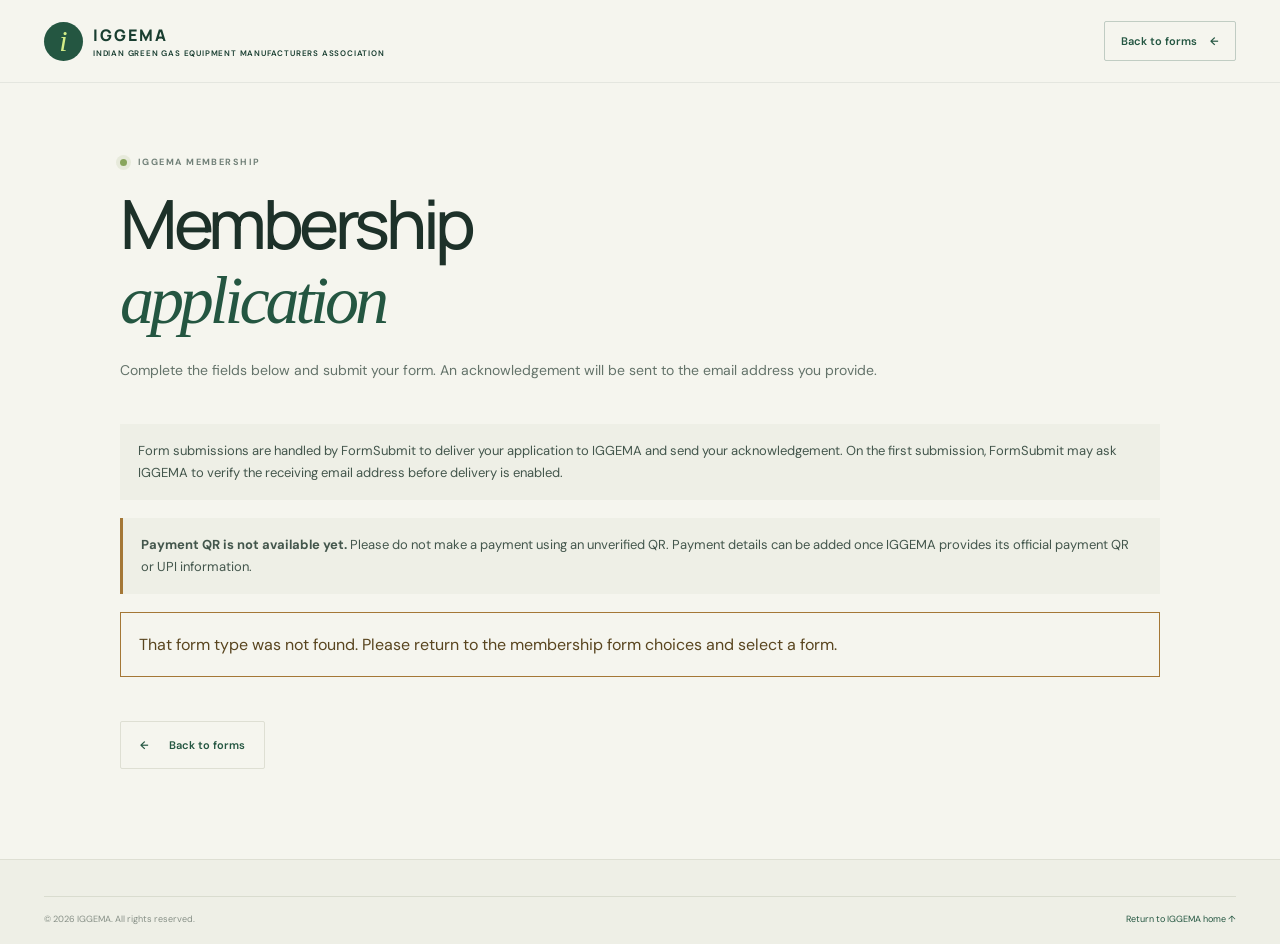
==== membership-application.html @ 38210af2 "first commit" ====
<!DOCTYPE html>
<html lang="en">
<head>
  <meta charset="UTF-8">
  <meta name="viewport" content="width=device-width, initial-scale=1">
  <meta name="theme-color" content="#f5f5ee">
  <meta name="description" content="Complete an IGGEMA membership application or renewal form online.">
  <title>Membership Application — IGGEMA</title>
  <link rel="preconnect" href="https://fonts.googleapis.com">
  <link rel="preconnect" href="https://fonts.gstatic.com" crossorigin>
  <link href="https://fonts.googleapis.com/css2?family=DM+Sans:wght@400;500;600;700&family=Manrope:wght@400;500;600;700;800&display=swap" rel="stylesheet">
  <link rel="stylesheet" href="IGG.css">
  <link rel="stylesheet" href="membership.css">
</head>
<body>
  <a class="skip-link" href="#main-content">Skip to content</a>
  <header class="site-header">
    <nav class="navbar container" aria-label="Main navigation">
      <a class="brand" href="index.html" aria-label="IGGEMA home">
        <span class="brand-mark" aria-hidden="true">i</span>
        <span class="brand-name">IGGEMA<span class="brand-caption">INDIAN GREEN GAS EQUIPMENT MANUFACTURERS ASSOCIATION</span></span>
      </a>
      <a class="nav-cta" href="membership-forms.html">Back to forms <span aria-hidden="true">←</span></a>
    </nav>
  </header>

  <main class="charter container form-picker" id="main-content">
    <header class="charter-header">
      <p class="eyebrow"><span class="eyebrow-dot"></span> IGGEMA MEMBERSHIP</p>
      <h1 id="form-page-title">Membership<br><span>application</span></h1>
      <p class="charter-intro">Complete the fields below and submit your form. An acknowledgement will be sent to the email address you provide.</p>
    </header>

    <p class="form-service-notice">Form submissions are handled by FormSubmit to deliver your application to IGGEMA and send your acknowledgement. On the first submission, FormSubmit may ask IGGEMA to verify the receiving email address before delivery is enabled.</p>
    <p class="payment-unavailable"><strong>Payment QR is not available yet.</strong> Please do not make a payment using an unverified QR. Payment details can be added once IGGEMA provides its official payment QR or UPI information.</p>

    <section class="online-form-panel" id="annual-form" hidden>
      <h2>Annual Membership Application</h2>
      <p class="document-ref">Form No.: IGGEMA/MEM/ANN/2026</p>
      <form action="https://formsubmit.co/ajax/Iggema.org.in@gmail.com" method="POST">
        <input type="hidden" name="_subject" value="IGGEMA Annual Membership Application">
        <input type="hidden" name="_template" value="table">
        <input type="text" name="_honey" class="form-honeypot" tabindex="-1" autocomplete="off">
        <fieldset>
          <legend>Organisation details</legend>
          <div class="form-grid">
            <label>Company / organisation name<input name="Company / Organisation Name" autocomplete="organization" required></label>
            <label>Type of organisation<select name="Type of Organisation" required><option value="">Select type</option><option>Private Limited Company</option><option>Public Limited Company</option><option>LLP / Partnership</option><option>Proprietorship</option><option>Society / Trust / NGO</option><option>Government / PSU</option><option>Startup (DPIIT Recognised)</option><option>Other</option></select></label>
            <label>Year of incorporation<input name="Year of Incorporation" inputmode="numeric"></label>
            <label>CIN / registration number<input name="CIN / Registration No."></label>
            <label>GST number<input name="GST Number"></label>
            <label>PAN number<input name="PAN Number"></label>
          </div>
        </fieldset>
        <fieldset>
          <legend>Primary contact &amp; authorised signatory</legend>
          <div class="form-grid">
            <label>Name of authorised person<input name="Authorised Person" autocomplete="name" required></label>
            <label>Designation / title<input name="Designation"></label>
            <label>Mobile number<input name="Mobile Number" type="tel" autocomplete="tel" required></label>
            <label>Official email address<input name="email" type="email" autocomplete="email" required></label>
            <input type="hidden" name="_autoresponse" value="Thank you for submitting your IGGEMA Annual Membership Application. IGGEMA has received your form for review.">
            <label>LinkedIn profile URL <span>(optional)</span><input name="LinkedIn Profile URL" type="url"></label>
          </div>
        </fieldset>
        <fieldset>
          <legend>Registered address</legend>
          <div class="form-grid">
            <label>Address line 1<input name="Address Line 1" autocomplete="address-line1"></label>
            <label>Address line 2<input name="Address Line 2" autocomplete="address-line2"></label>
            <label>City<input name="City" autocomplete="address-level2"></label>
            <label>State<input name="State" autocomplete="address-level1"></label>
            <label>PIN code<input name="PIN Code" inputmode="numeric" autocomplete="postal-code"></label>
            <label>Country<input name="Country" value="India" autocomplete="country-name"></label>
          </div>
        </fieldset>
        <fieldset>
          <legend>Business domain</legend>
          <div class="form-check-grid">
            <label><input type="checkbox" name="Business Domain" value="Biogas Plant EPC / Construction"> Biogas Plant EPC / Construction</label>
            <label><input type="checkbox" name="Business Domain" value="Biogas Equipment Manufacturing"> Biogas Equipment Manufacturing</label>
            <label><input type="checkbox" name="Business Domain" value="CBG / BioCNG Production"> CBG / BioCNG Production</label>
            <label><input type="checkbox" name="Business Domain" value="Biomass Energy"> Biomass Energy</label>
            <label><input type="checkbox" name="Business Domain" value="Biogas Upgradation (Membrane / PSA)"> Biogas Upgradation (Membrane / PSA)</label>
            <label><input type="checkbox" name="Business Domain" value="Digestate / Biofertiliser"> Digestate / Biofertiliser</label>
            <label><input type="checkbox" name="Business Domain" value="Engineering Consultancy / PMC"> Engineering Consultancy / PMC</label>
            <label><input type="checkbox" name="Business Domain" value="Technology / R&D"> Technology / R&amp;D</label>
            <label><input type="checkbox" name="Business Domain" value="Finance / Investment"> Finance / Investment</label>
            <label><input type="checkbox" name="Business Domain" value="Government / Policy"> Government / Policy</label>
            <label><input type="checkbox" name="Business Domain" value="Other"> Other</label>
          </div>
          <label>Other / specify<input name="Other Business Domain"></label>
        </fieldset>
        <fieldset>
          <legend>Membership tier</legend>
          <label>Selected membership category<select name="Selected Membership Category" required><option value="">Select a tier</option><option>Startup Member — Rs. 5,000 / year</option><option>Associate Member — Rs. 15,000 / year</option><option>Regular Member — Rs. 30,000 / year</option><option>Premium Member — Rs. 75,000 / year</option><option>Platinum Member — Rs. 1,50,000 / year</option><option>Life Member (Corporate) — Rs. 5,00,000 one-time</option></select></label>
        </fieldset>
        <fieldset>
          <legend>Payment details</legend>
          <p class="form-help">Payment QR and account instructions are not available yet. Complete payment details only after receiving verified instructions from IGGEMA.</p>
          <div class="form-grid">
            <label>Transaction reference number<input name="Transaction Reference No."></label>
            <label>Date of payment<input name="Date of Payment" type="date"></label>
            <label>Amount paid (Rs.)<input name="Amount Paid (Rs.)" type="number" min="0" step="0.01"></label>
            <label>Mode of payment<select name="Mode of Payment"><option value="">Select mode</option><option>NEFT</option><option>RTGS</option><option>UPI</option><option>Cheque / DD</option><option>Online Portal</option><option>Other</option></select></label>
            <label>Member's bank name<input name="Member Bank Name"></label>
          </div>
        </fieldset>
        <fieldset>
          <legend>Declaration &amp; signature</legend>
          <p class="form-help">I / We declare that the information provided is true and correct, agree to abide by IGGEMA's Memorandum, Rules and Regulations, and understand that membership is subject to Governing Council approval.</p>
          <div class="form-grid">
            <label>Authorised signatory name<input name="Signatory Name" required></label>
            <label>Designation<input name="Signatory Designation"></label>
            <label>Date<input name="Declaration Date" type="date" required></label>
          </div>
          <label class="declaration-check"><input type="checkbox" name="Declaration Accepted" value="Yes" required> I agree to the declaration above.</label>
        </fieldset>
        <button class="button button-primary" type="submit">Submit application <span aria-hidden="true">↗</span></button>
      </form>
    </section>

    <section class="online-form-panel" id="startup-form" hidden>
      <h2>Startup Membership Application</h2>
      <p class="document-ref">Form No.: IGGEMA/MEM/STR/2026</p>
      <form action="https://formsubmit.co/ajax/Iggema.org.in@gmail.com" method="POST">
        <input type="hidden" name="_subject" value="IGGEMA Startup & Associate Membership Application">
        <input type="hidden" name="_template" value="table">
        <input type="text" name="_honey" class="form-honeypot" tabindex="-1" autocomplete="off">
        <fieldset>
          <legend>Applicant details</legend>
          <div class="form-grid">
            <label>Name of company / entity<input name="Company / Entity" autocomplete="organization" required></label>
            <label>Founded / incorporated year<input name="Founded / Incorporated Year" inputmode="numeric"></label>
            <label>DPIIT startup recognition number <span>(if applicable)</span><input name="DPIIT Startup Recognition No."></label>
            <label>Stage of business<select name="Stage of Business"><option value="">Select stage</option><option>Idea / Pre-Revenue</option><option>Early Revenue (&lt; Rs. 1 Cr turnover)</option><option>Growth Stage (Rs. 1–10 Cr turnover)</option><option>Established (&gt; Rs. 10 Cr turnover)</option></select></label>
          </div>
        </fieldset>
        <fieldset>
          <legend>Contact information</legend>
          <div class="form-grid">
            <label>Founder / director name<input name="Founder / Director Name" autocomplete="name" required></label>
            <label>Mobile<input name="Mobile" type="tel" autocomplete="tel" required></label>
            <label>Email<input name="email" type="email" autocomplete="email" required></label>
            <input type="hidden" name="_autoresponse" value="Thank you for submitting your IGGEMA Startup & Associate Membership Application. IGGEMA has received your form for review.">
            <label>Website / social handle<input name="Website / Social Handle" type="url"></label>
            <label>City &amp; state<input name="City & State" autocomplete="address-level2"></label>
          </div>
        </fieldset>
        <fieldset>
          <legend>Product / service details</legend>
          <div class="form-grid">
            <label>Main product or service<input name="Main Product or Service"></label>
            <label>Technology / innovation focus<textarea name="Technology / Innovation Focus" rows="3"></textarea></label>
            <label>Number of projects / installations<input name="No. of Projects / Installations" type="number" min="0"></label>
          </div>
        </fieldset>
        <fieldset>
          <legend>Membership tier</legend>
          <label>Selected membership category<select name="Selected Membership Category" required><option value="">Select a tier</option><option>Startup Member — Rs. 5,000 / year</option><option>Associate Member — Rs. 15,000 / year</option><option>Regular Member — Rs. 30,000 / year</option></select></label>
        </fieldset>
        <fieldset>
          <legend>Payment details</legend>
          <p class="form-help">Payment QR and account instructions are not available yet. Complete payment details only after receiving verified instructions from IGGEMA.</p>
          <div class="form-grid">
            <label>Transaction / UTR reference number<input name="Transaction / UTR Reference No."></label>
            <label>Date of payment<input name="Date of Payment" type="date"></label>
            <label>Amount paid (Rs.)<input name="Amount Paid (Rs.)" type="number" min="0" step="0.01"></label>
            <label>Mode of payment<select name="Mode of Payment"><option value="">Select mode</option><option>UPI</option><option>NEFT</option><option>RTGS</option><option>Cheque</option><option>Online Portal</option><option>Other</option></select></label>
          </div>
        </fieldset>
        <fieldset>
          <legend>Declaration &amp; signature</legend>
          <p class="form-help">I declare that the information is true and accurate. I agree to comply with IGGEMA's membership rules and contribute to the growth of India's green gas and biomass ecosystem.</p>
          <div class="form-grid">
            <label>Authorised signatory name<input name="Signatory Name" required></label>
            <label>Designation<input name="Signatory Designation"></label>
            <label>Date<input name="Declaration Date" type="date" required></label>
          </div>
          <label class="declaration-check"><input type="checkbox" name="Declaration Accepted" value="Yes" required> I agree to the declaration above.</label>
        </fieldset>
        <button class="button button-primary" type="submit">Submit application <span aria-hidden="true">↗</span></button>
      </form>
    </section>

    <section class="online-form-panel" id="corporate-form" hidden>
      <h2>Corporate / Premium Membership Application</h2>
      <p class="document-ref">Form No.: IGGEMA/MEM/CORP/2026</p>
      <form action="https://formsubmit.co/ajax/Iggema.org.in@gmail.com" method="POST">
        <input type="hidden" name="_subject" value="IGGEMA Corporate / Premium Membership Application">
        <input type="hidden" name="_template" value="table">
        <input type="text" name="_honey" class="form-honeypot" tabindex="-1" autocomplete="off">
        <fieldset>
          <legend>Company profile</legend>
          <div class="form-grid">
            <label>Legal name of company<input name="Legal Name of Company" autocomplete="organization" required></label>
            <label>Trade / brand name<input name="Trade / Brand Name"></label>
            <label>Annual turnover (Rs. Cr)<input name="Annual Turnover (Rs. Cr)" type="number" min="0" step="0.01"></label>
            <label>Number of employees<input name="Number of Employees" type="number" min="0"></label>
            <label>Biogas / biomass plants commissioned<input name="Number of Plants Commissioned" type="number" min="0"></label>
            <label>Total installed capacity (TPD / MW)<input name="Total Installed Capacity"></label>
            <label>CIN / registration number<input name="CIN / Registration No."></label>
            <label>GST number<input name="GST Number"></label>
          </div>
        </fieldset>
        <fieldset>
          <legend>Key executives &amp; contact</legend>
          <div class="form-grid">
            <label>CEO / MD name<input name="CEO / MD Name"></label>
            <label>CEO / MD email<input name="email" type="email" autocomplete="email" required></label>
            <input type="hidden" name="_autoresponse" value="Thank you for submitting your IGGEMA Corporate / Premium Membership Application. IGGEMA has received your form for review.">
            <label>CEO / MD mobile<input name="CEO / MD Mobile" type="tel"></label>
            <label>Technical head name<input name="Technical Head Name"></label>
            <label>Business development contact<input name="Business Dev Contact"></label>
          </div>
        </fieldset>
        <fieldset>
          <legend>Membership tier &amp; benefits requested</legend>
          <div class="form-check-grid">
            <label><input type="checkbox" name="Membership Category" value="Premium Member — Rs. 75,000/year"> Premium Member — Rs. 75,000/year</label>
            <label><input type="checkbox" name="Membership Category" value="Platinum Member — Rs. 1,50,000/year"> Platinum Member — Rs. 1,50,000/year</label>
            <label><input type="checkbox" name="Membership Category" value="Life Corporate Member — Rs. 5,00,000 one-time"> Life Corporate Member — Rs. 5,00,000 one-time</label>
          </div>
          <p class="form-help">Select the membership category requested.</p>
          <div class="form-check-grid">
            <label><input type="checkbox" name="Engagement Requirements" value="Keynote Speaking Slot at Expo"> Keynote speaking slot at Expo</label>
            <label><input type="checkbox" name="Engagement Requirements" value="Panel Participation"> Panel participation</label>
            <label><input type="checkbox" name="Engagement Requirements" value="Exhibition Stall"> Exhibition stall</label>
            <label><input type="checkbox" name="Engagement Requirements" value="Award Category Co-Branding"> Award category co-branding</label>
            <label><input type="checkbox" name="Engagement Requirements" value="Advisory Board Seat"> Advisory board seat</label>
            <label><input type="checkbox" name="Engagement Requirements" value="White Paper / Report Co-authorship"> White paper / report co-authorship</label>
            <label><input type="checkbox" name="Engagement Requirements" value="Other"> Other</label>
          </div>
          <label>Other / specify<input name="Other Engagement Requirements"></label>
        </fieldset>
        <fieldset>
          <legend>Payment &amp; invoice details</legend>
          <p class="form-help">Payment QR and account instructions are not available yet. Complete payment details only after receiving verified instructions from IGGEMA.</p>
          <div class="form-grid">
            <label>Invoicing name<input name="Invoicing Name"></label>
            <label>Billing address<textarea name="Billing Address" rows="3"></textarea></label>
            <label>GST of billing entity<input name="GST of Billing Entity"></label>
            <label>Transaction reference number<input name="Transaction Reference No."></label>
            <label>Date of payment<input name="Date of Payment" type="date"></label>
            <label>Amount paid (INR)<input name="Amount Paid (INR)" type="number" min="0" step="0.01"></label>
          </div>
        </fieldset>
        <fieldset>
          <legend>Declaration &amp; signature</legend>
          <p class="form-help">We confirm that the information provided is accurate, commit to participating in IGGEMA's initiatives, and uphold the values of transparency, sustainability, and industry development.</p>
          <div class="form-grid">
            <label>Authorised signatory name<input name="Signatory Name" required></label>
            <label>Designation<input name="Signatory Designation"></label>
            <label>Date<input name="Declaration Date" type="date" required></label>
          </div>
          <label class="declaration-check"><input type="checkbox" name="Declaration Accepted" value="Yes" required> I agree to the declaration above.</label>
        </fieldset>
        <button class="button button-primary" type="submit">Submit application <span aria-hidden="true">↗</span></button>
      </form>
    </section>

    <section class="online-form-panel" id="renewal-form" hidden>
      <h2> Associate Membership Application</h2>
      <p class="document-ref">Form No.: IGGEMA/MEM/RNW/2026</p>
      <form action="https://formsubmit.co/ajax/Iggema.org.in@gmail.com" method="POST">
        <input type="hidden" name="_subject" value="IGGEMA Annual Membership Renewal">
        <input type="hidden" name="_template" value="table">
        <input type="text" name="_honey" class="form-honeypot" tabindex="-1" autocomplete="off">
        <fieldset>
          <legend>Existing member details</legend>
          <div class="form-grid">
            <label>IGGEMA membership number<input name="IGGEMA Membership No." required></label>
            <label>Company / organisation name<input name="Company / Organisation Name" autocomplete="organization" required></label>
            <label>Current membership category<input name="Current Membership Category"></label>
            <label>Membership valid until<input name="Membership Valid Until" type="date"></label>
            <label>Authorised contact name<input name="Authorised Contact Name" autocomplete="name" required></label>
            <label>Email<input name="email" type="email" autocomplete="email" required></label>
            <input type="hidden" name="_autoresponse" value="Thank you for submitting your IGGEMA Annual Membership Renewal Form. IGGEMA has received your form for review.">
            <label>Mobile<input name="Mobile" type="tel" autocomplete="tel"></label>
          </div>
        </fieldset>
        <fieldset>
          <legend>Renewal details</legend>
          <div class="form-grid">
            <label>Renewal option<select name="Renewal Option" required><option value="">Select option</option><option>Renewing same category</option><option>Upgrading to higher category</option></select></label>
            <label>New category (if upgrading)<input name="New Category"></label>
            <label>Renewal period<select name="Renewal Period"><option value="">Select period</option><option>1 Year</option><option>Lifetime</option></select></label>
          </div>
        </fieldset>
        <fieldset>
          <legend>Updates (if any)</legend>
          <div class="form-grid">
            <label>Updated address<textarea name="Updated Address" rows="3"></textarea></label>
            <label>Updated email<input name="Updated Email" type="email"></label>
            <label>Updated contact number<input name="Updated Contact No." type="tel"></label>
            <label>Change in company name / status<textarea name="Change in Company Name / Status" rows="3"></textarea></label>
          </div>
        </fieldset>
        <fieldset>
          <legend>Payment details</legend>
          <p class="form-help">Payment QR and account instructions are not available yet. Complete payment details only after receiving verified instructions from IGGEMA.</p>
          <div class="form-grid">
            <label>Transaction / UTR reference number<input name="Transaction / UTR Reference No."></label>
            <label>Date of payment<input name="Date of Payment" type="date"></label>
            <label>Amount paid (Rs.)<input name="Amount Paid (Rs.)" type="number" min="0" step="0.01"></label>
            <label>Mode of payment<input name="Mode of Payment"></label>
          </div>
        </fieldset>
        <fieldset>
          <legend>Declaration &amp; signature</legend>
          <p class="form-help">I confirm that the above information is accurate and wish to renew my organisation's membership with IGGEMA for the upcoming term.</p>
          <div class="form-grid">
            <label>Authorised signatory name<input name="Signatory Name" required></label>
            <label>Designation<input name="Signatory Designation"></label>
            <label>Date<input name="Declaration Date" type="date" required></label>
          </div>
          <label class="declaration-check"><input type="checkbox" name="Declaration Accepted" value="Yes" required> I agree to the declaration above.</label>
        </fieldset>
        <button class="button button-primary" type="submit">Submit renewal <span aria-hidden="true">↗</span></button>
      </form>
    </section>

    <p class="form-picker-error" id="form-picker-error" hidden>That form type was not found. Please return to the membership form choices and select a form.</p>
    <a class="button form-back-button" href="membership-forms.html"><span aria-hidden="true">←</span> Back to forms</a>
  </main>

  <footer class="footer">
    <div class="container footer-bottom">
      <span>© 2026 IGGEMA. All rights reserved.</span>
      <a href="index.html">Return to IGGEMA home ↑</a>
    </div>
  </footer>

  <script>
    const formType = new URLSearchParams(window.location.search).get("form");
    const formPanel = document.getElementById(`${formType}-form`);
    const formNames = {
      annual: "Annual Membership Application",
      startup: "Startup & Associate Membership",
      corporate: "Corporate / Premium Membership",
      renewal: "Annual Membership Renewal"
    };

    if (formPanel && formNames[formType]) {
      formPanel.hidden = false;
      document.getElementById("form-page-title").textContent = formNames[formType];
      document.title = `${formNames[formType]} — IGGEMA`;
    } else {
      document.getElementById("form-picker-error").hidden = false;
    }

    const corporateCategories = document.querySelectorAll('#corporate-form input[name="Membership Category"]');
    const validateCorporateCategory = () => {
      const missingCategory = !Array.from(corporateCategories).some((checkbox) => checkbox.checked);
      corporateCategories[0].setCustomValidity(missingCategory ? "Select a membership category." : "");
    };

    corporateCategories.forEach((checkbox) => {
      checkbox.addEventListener("change", validateCorporateCategory);
    });

    document.querySelector("#corporate-form form").addEventListener("submit", (event) => {
      validateCorporateCategory();
      if (!event.currentTarget.checkValidity()) {
        event.preventDefault();
        event.currentTarget.reportValidity();
      }
    });

    document.querySelectorAll(".online-form-panel form").forEach((form) => {
      form.addEventListener("submit", async (event) => {
        event.preventDefault();
        if (!form.reportValidity()) return;

        const submitButton = form.querySelector('button[type="submit"]');
        submitButton.disabled = true;

        try {
          const response = await fetch(form.action, {
            method: "POST",
            body: new FormData(form),
            headers: { Accept: "application/json" }
          });
          const result = await response.json();

          if (!response.ok || (result.success !== true && result.success !== "true")) {
            throw new Error(result.message || "The form service could not accept your submission.");
          }

          window.alert("Successfully submitted! Thank you. Your application has been sent to IGGEMA.");
          form.reset();
        } catch (error) {
          console.error("Membership form submission failed:", error);
          window.alert("We could not confirm your submission. Please try again later. If this problem continues, contact Iggema.org.in@gmail.com before submitting again.");
        } finally {
          submitButton.disabled = false;
        }
      });
    });
  </script>
</body>
</html>
---- IGG.css ----
:root {
  color-scheme: light;
  --paper: #f5f5ee;
  --white: #fffefa;
  --ink: #1d3129;
  --muted: #64736a;
  --green: #245641;
  --green-dark: #193e30;
  --lime: #d3ed88;
  --line: #dedfd3;
  --serif: Georgia, "Times New Roman", serif;
  --sans: "DM Sans", "Segoe UI", sans-serif;
  --display: "Manrope", "DM Sans", sans-serif;
}

* { box-sizing: border-box; }

.skip-link {
  position: absolute;
  z-index: 20;
  top: 8px;
  left: 8px;
  padding: 10px 14px;
  transform: translateY(-150%);
  background: var(--green-dark);
  color: white;
  font-size: 12px;
}

.skip-link:focus { transform: translateY(0); }

html {
  scroll-behavior: smooth;
  scroll-padding-top: 6rem;
}

body {
  margin: 0;
  background: var(--paper);
  color: var(--ink);
  font-family: var(--sans);
  -webkit-font-smoothing: antialiased;
}

a { color: inherit; }

.container {
  width: min(1192px, calc(100% - 64px));
  margin-inline: auto;
}

.site-header {
  position: sticky;
  z-index: 10;
  top: 0;
  background: rgba(245, 245, 238, .94);
  backdrop-filter: blur(14px);
  border-bottom: 1px solid rgba(29, 49, 41, .08);
}

.navbar {
  min-height: 82px;
  display: flex;
  align-items: center;
  justify-content: space-between;
  gap: 24px;
}

.brand {
  display: inline-flex;
  align-items: center;
  gap: 10px;
  flex: 0 0 auto;
  color: var(--green-dark);
  text-decoration: none;
}

.brand-mark {
  display: grid;
  width: 39px;
  height: 39px;
  place-items: center;
  border-radius: 50%;
  background: var(--green);
  color: var(--lime);
  font-family: var(--serif);
  font-size: 30px;
  font-style: italic;
  line-height: 1;
}

.brand-name {
  display: grid;
  gap: 2px;
  font-family: var(--display);
  font-size: 16px;
  font-weight: 800;
  letter-spacing: .13em;
}

.brand-caption {
  font-family: var(--sans);
  font-size: 8px;
  font-weight: 600;
  letter-spacing: .1em;
}

.nav-links {
  display: flex;
  align-items: center;
  justify-content: center;
  gap: clamp(14px, 2.2vw, 29px);
  margin: 0;
  padding: 0;
  list-style: none;
}

.nav-links a,
.region-dropdown summary {
  color: #43564c;
  font-size: 12px;
  font-weight: 500;
  text-decoration: none;
  transition: color .2s ease;
}

.nav-links a:hover,
.nav-links a[aria-current="page"],
.region-dropdown summary:hover,
.region-dropdown summary:focus-visible { color: var(--green); }

.region-dropdown { position: relative; }

.region-dropdown summary {
  display: flex;
  align-items: center;
  gap: 5px;
  cursor: pointer;
  list-style: none;
  white-space: nowrap;
}

.region-dropdown summary::-webkit-details-marker { display: none; }
.region-dropdown summary::after { content: "⌄"; font-size: 11px; }

.regions-menu {
  position: absolute;
  z-index: 12;
  top: 100%;
  left: -16px;
  display: none;
  width: 145px;
  margin: 0;
  padding: 10px 7px 7px;
  border: 1px solid var(--line);
  background: var(--white);
  box-shadow: 0 12px 28px rgba(29, 49, 41, .12);
  list-style: none;
}

.region-dropdown:hover .regions-menu,
.region-dropdown:focus-within .regions-menu,
.region-dropdown details[open] .regions-menu { display: grid; }

.regions-menu li {
  padding: 9px 10px;
  color: #43564c;
  font-size: 11px;
  text-transform: capitalize;
}

.regions-menu li + li { border-top: 1px solid #eeefe6; }
.regions-menu li:hover { background: #f0f2e9; color: var(--green); }

.nav-cta {
  display: inline-flex;
  align-items: center;
  gap: 13px;
  padding: 12px 16px;
  border: 1px solid rgba(36, 86, 65, .25);
  border-radius: 2px;
  color: var(--green);
  font-size: 11px;
  font-weight: 600;
  text-decoration: none;
  white-space: nowrap;
  transition: background .2s, color .2s;
}

.nav-cta:hover { background: var(--green); color: white; }

.hero {
  position: relative;
  min-height: 610px;
  display: grid;
  grid-template-columns: .94fr 1.06fr;
  align-items: center;
  gap: 5.5%;
  padding-top: 66px;
  padding-bottom: 95px;
}

.hero-copy { position: relative; z-index: 1; padding-bottom: 12px; }

.eyebrow {
  display: flex;
  align-items: center;
  gap: 11px;
  margin: 0 0 22px;
  color: #718078;
  font-size: 9px;
  font-weight: 700;
  letter-spacing: .16em;
  line-height: 1.6;
}

.eyebrow-dot {
  width: 7px;
  height: 7px;
  border-radius: 50%;
  background: #88a55c;
  box-shadow: 0 0 0 4px rgba(136, 165, 92, .13);
}

h1, h2, h3, p { margin-top: 0; }

h1, h2 {
  color: var(--ink);
  font-family: var(--display);
  font-weight: 500;
  letter-spacing: -.065em;
}

h1 {
  margin-bottom: 20px;
  font-size: clamp(49px, 6.05vw, 78px);
  line-height: 1.04;
}

h1 > span, h2 > span {
  color: var(--green);
  font-family: var(--serif);
  font-weight: 400;
  font-style: italic;
  letter-spacing: -.06em;
}

.hero-description {
  max-width: 425px;
  margin-bottom: 29px;
  color: #65756a;
  font-size: 14px;
  line-height: 1.9;
}

.hero-actions {
  display: flex;
  align-items: center;
  flex-wrap: wrap;
  gap: 23px;
}

.button {
  display: inline-flex;
  min-height: 48px;
  align-items: center;
  justify-content: center;
  gap: 20px;
  padding: 0 19px;
  border: 1px solid transparent;
  border-radius: 2px;
  font-size: 11px;
  font-weight: 600;
  text-decoration: none;
  transition: transform .2s, background .2s, border-color .2s;
}

.button:hover { transform: translateY(-2px); }
.button-primary { background: var(--green); color: white; }
.button-primary:hover { background: var(--green-dark); }
.button-light { border-color: rgba(255,255,255,.46); color: white; }
.button-light:hover { background: rgba(255,255,255,.1); }

.text-link {
  display: inline-flex;
  align-items: center;
  gap: 10px;
  color: var(--green-dark);
  font-size: 11px;
  font-weight: 600;
  text-decoration: none;
}

.text-link span, .service-card a span { transition: transform .2s; }
.text-link:hover span, .service-card a:hover span { transform: translateX(4px); }

.hero-note {
  display: flex;
  align-items: center;
  gap: 9px;
  margin-top: 54px;
  color: #758178;
  font-size: 10px;
}

.note-icon { color: #809d55; font-size: 16px; }

.hero-visual {
  position: relative;
  min-width: 0;
  height: 440px;
  background: #71816a;
}

.hero-visual > img {
  width: 100%;
  height: 100%;
  display: block;
  object-fit: cover;
  object-position: 52% center;
}

.image-wash {
  position: absolute;
  inset: 0;
  background: linear-gradient(180deg, transparent 40%, rgba(12, 31, 23, .3));
}

.visual-card {
  position: absolute;
  right: -25px;
  bottom: 36px;
  display: grid;
  grid-template-columns: 31px 1fr;
  align-items: center;
  width: 221px;
  padding: 17px;
  background: var(--white);
  box-shadow: 0 15px 40px rgba(17, 34, 24, .12);
}

.visual-card-icon {
  grid-row: span 2;
  align-self: start;
  color: #7d9857;
  font-size: 21px;
}

.visual-card > span:nth-child(2) { color: var(--muted); font-size: 9px; }
.visual-card strong { margin-top: 4px; font-size: 11px; font-weight: 600; }

.visual-caption {
  position: absolute;
  bottom: 17px;
  left: 19px;
  color: white;
  font-size: 8px;
  letter-spacing: .15em;
}

.scroll-cue {
  position: absolute;
  bottom: 31px;
  left: 0;
  display: flex;
  align-items: center;
  gap: 11px;
  color: #728078;
  font-size: 8px;
  font-weight: 600;
  letter-spacing: .16em;
  text-decoration: none;
}

.scroll-cue span { color: var(--green); font-size: 16px; }

.section-pad { padding: 105px 0; }

.intro {
  background: #eeefe6;
  border-top: 1px solid #e8e9df;
  border-bottom: 1px solid #e8e9df;
}

.intro-grid, .contact-grid {
  display: grid;
  grid-template-columns: .95fr 1.05fr;
  gap: 9%;
}

.intro .eyebrow, .contact .eyebrow, .services .eyebrow { margin-bottom: 21px; }
.eyebrow-line { display: inline-block; width: 34px; height: 1px; background: #aab4a5; }

.about-image {
  display: block;
  width: 100%;
  height: 205px;
  margin-top: 25px;
  object-fit: cover;
  object-position: center 45%;
}

h2 {
  margin-bottom: 0;
  font-size: clamp(38px, 4.5vw, 54px);
  line-height: 1.12;
}

.intro-copy { padding-top: 19px; }
.intro-copy p, .contact-copy > p:not(.lead) {
  color: #6a776e;
  font-size: 12px;
  line-height: 1.95;
}

.intro-copy .lead, .contact-copy .lead {
  margin-bottom: 14px;
  color: var(--ink);
  font-family: var(--display);
  font-size: 17px;
  font-weight: 600;
  letter-spacing: -.025em;
  line-height: 1.5;
}

.dark-link { margin-top: 6px; }

.values-strip {
  display: grid;
  grid-template-columns: repeat(3, 1fr);
  margin-top: 73px;
  border-top: 1px solid #d9dccf;
}

.value-item {
  display: grid;
  grid-template-columns: 37px 1fr;
  padding: 22px 18px 0 0;
}

.value-item + .value-item { padding-left: 25px; border-left: 1px solid #d9dccf; }
.value-item > span { grid-row: span 2; color: #85917f; font-size: 9px; }
.value-item strong { font-family: var(--display); font-size: 12px; font-weight: 600; }
.value-item small { margin-top: 6px; color: #788279; font-size: 10px; }

.section-heading {
  display: flex;
  align-items: end;
  justify-content: space-between;
  gap: 40px;
  margin-bottom: 42px;
}

.section-aside {
  max-width: 320px;
  margin-bottom: 4px;
  color: #6a776e;
  font-size: 12px;
  line-height: 1.9;
}

.focus {
  background: #eeefe6;
  border-top: 1px solid #e8e9df;
  border-bottom: 1px solid #e8e9df;
}

.focus-grid {
  display: grid;
  grid-template-columns: repeat(4, 1fr);
  border-top: 1px solid #d9dccf;
  border-bottom: 1px solid #d9dccf;
}

.focus-card {
  min-height: 190px;
  padding: 20px 20px 22px;
}

.focus-image {
  display: block;
  width: 100%;
  height: 118px;
  margin: 14px 0 12px;
  object-fit: cover;
}

.focus-card + .focus-card { border-left: 1px solid #d9dccf; }
.focus-index { color: #85917f; font-size: 9px; }
.focus-card h3 { margin: 0 0 9px; font-family: var(--display); font-size: 15px; font-weight: 600; letter-spacing: -.035em; }
.focus-card p { margin: 0; color: #6a776e; font-size: 11px; line-height: 1.8; }

.services-grid { display: grid; grid-template-columns: repeat(3, 1fr); gap: 15px; }

.service-card {
  min-height: 260px;
  padding: 24px 23px;
  border: 1px solid var(--line);
  background: rgba(255, 254, 250, .55);
  transition: transform .22s, box-shadow .22s, background .22s;
}

.service-card:hover {
  transform: translateY(-4px);
  background: var(--white);
  box-shadow: 0 14px 30px rgba(29, 49, 41, .06);
}

.service-card-featured { background: #eeefe6; }
.card-number { color: #7c897f; font-size: 8px; font-weight: 600; letter-spacing: .13em; }

.service-image {
  display: block;
  width: 100%;
  height: 112px;
  margin-top: 16px;
  object-fit: cover;
}

.service-icon {
  display: grid;
  width: 39px;
  height: 39px;
  place-items: center;
  margin-top: 24px;
  border: 1px solid #d5dacd;
  border-radius: 50%;
  color: var(--green);
  font-size: 16px;
}

.service-card h3 {
  margin: 16px 0 9px;
  font-family: var(--display);
  font-size: 16px;
  font-weight: 600;
  letter-spacing: -.035em;
}

.service-card p {
  min-height: 57px;
  margin-bottom: 17px;
  color: #727d73;
  font-size: 11px;
  line-height: 1.75;
}

.service-card > a {
  display: inline-flex;
  align-items: center;
  gap: 8px;
  color: var(--green);
  font-size: 10px;
  font-weight: 600;
  text-decoration: none;
}

.membership { padding-top: 90px; padding-bottom: 90px; }

.membership-panel {
  position: relative;
  min-height: 330px;
  overflow: hidden;
  display: flex;
  align-items: center;
  padding: 56px 8%;
  background: #78906a;
  color: white;
}

.membership-content { position: relative; z-index: 1; max-width: 470px; }
.membership .eyebrow { color: #e2e8d7; }
.membership h2 { color: white; font-size: clamp(39px, 4.6vw, 55px); }
.membership h2 > span { color: #e2edbd; }
.membership-content > p:not(.eyebrow) { max-width: 410px; margin: 17px 0 22px; color: #f1f3eb; font-size: 12px; line-height: 1.85; }

.membership-decoration {
  position: absolute;
  top: -105px;
  right: 19%;
  display: flex;
  gap: 20px;
  color: rgba(234, 241, 220, .16);
  font-family: var(--serif);
  font-size: 360px;
  font-style: italic;
  line-height: 1;
  transform: rotate(12deg);
}

.membership-decoration span:nth-child(2) { margin-top: 100px; color: rgba(234, 241, 220, .1); }
.membership-decoration span:nth-child(3) { margin-top: -50px; color: rgba(234, 241, 220, .08); }

.membership-stamp {
  position: absolute;
  right: 9%;
  display: grid;
  width: 122px;
  height: 122px;
  place-content: center;
  justify-items: center;
  border: 1px solid rgba(255,255,255,.65);
  border-radius: 50%;
  color: white;
  font-size: 8px;
  font-weight: 600;
  letter-spacing: .13em;
  line-height: 1.5;
  text-align: center;
  transform: rotate(9deg);
}

.stamp-star { margin: 3px 0; color: var(--lime); font-size: 17px; }

.contact { padding-top: 5px; padding-bottom: 100px; }
.contact-copy { padding-top: 20px; }
.contact-copy > p:not(.lead) { max-width: 410px; margin-bottom: 23px; }
.contact-details { display: grid; gap: 8px; margin: 0 0 23px; }
.contact-details p { display: grid; grid-template-columns: 76px 1fr; gap: 12px; margin: 0; color: #6a776e; font-size: 12px; line-height: 1.7; }
.contact-details strong { color: var(--ink); font-weight: 600; }
.contact-details a { color: var(--green); text-decoration-thickness: 1px; text-underline-offset: 3px; }
.contact-note { margin: 12px 0 0 !important; color: #8a948b !important; font-size: 9px !important; }

.footer {
  padding: 36px 0 19px;
  border-top: 1px solid var(--line);
  background: #eeefe6;
}

.footer-main {
  display: grid;
  grid-template-columns: 1fr 1fr 1fr;
  align-items: center;
  padding-bottom: 28px;
}

.footer-main > p { margin: 0; color: #69766c; font-size: 10px; line-height: 1.8; }
.back-top { justify-self: end; color: var(--green); font-size: 8px; font-weight: 600; letter-spacing: .13em; text-decoration: none; }
.back-top span { margin-left: 8px; font-size: 13px; }

.footer-bottom {
  display: flex;
  justify-content: space-between;
  padding-top: 16px;
  border-top: 1px solid #d9dccf;
  color: #879087;
  font-size: 9px;
}

.footer-leaf { color: #738a54; }

:focus-visible { outline: 3px solid #819e5c; outline-offset: 4px; }

@media (min-width: 1440px) {
  .hero { min-height: 660px; }
  .hero-visual { height: 490px; }
}

@media (max-width: 980px) {
  .container { width: min(100% - 48px, 760px); }
  .navbar { min-height: 74px; gap: 14px; }
  .brand { gap: 7px; }
  .brand-mark { width: 34px; height: 34px; font-size: 26px; }
  .brand-name { font-size: 14px; }
  .brand-caption { font-size: 7px; }
  .nav-links { gap: 13px; }
  .nav-links a { font-size: 11px; }
  .nav-cta { padding: 10px 11px; gap: 8px; font-size: 10px; }
  .hero { min-height: 535px; gap: 4%; }
  .hero-visual { height: 380px; }
  .hero-note { margin-top: 37px; }
  .section-pad { padding: 84px 0; }
  .membership-stamp { right: 6%; width: 103px; height: 103px; }
}

@media (max-width: 720px) {
  html { scroll-padding-top: 9rem; }
  .container { width: calc(100% - 40px); }
  .navbar { min-height: auto; flex-wrap: wrap; padding-top: 13px; padding-bottom: 12px; row-gap: 9px; }
  .brand { margin-right: auto; }
  .nav-cta { padding: 9px 10px; }
  .nav-links {
    order: 3;
    width: 100%;
    justify-content: space-between;
    gap: 6px;
    overflow-x: auto;
    scrollbar-width: none;
  }
  .nav-links::-webkit-scrollbar { display: none; }
  .nav-links a,
  .region-dropdown summary { display: block; padding: 5px 0; font-size: 10px; white-space: nowrap; }
  .region-dropdown summary::after { margin-left: 2px; }
  .regions-menu { top: 100%; left: -8px; }
  .hero { grid-template-columns: 1fr; gap: 28px; min-height: 0; padding-top: 68px; padding-bottom: 83px; }
  .hero-copy { padding-bottom: 0; }
  h1 { font-size: clamp(49px, 11vw, 72px); }
  .hero-description { max-width: 500px; }
  .hero-note { margin-top: 28px; }
  .hero-visual { height: min(58vw, 390px); min-height: 260px; margin-right: 14px; }
  .visual-card { right: -14px; bottom: 26px; }
  .scroll-cue { bottom: 25px; }
  .section-pad { padding: 73px 0; }
  .intro-grid, .contact-grid { grid-template-columns: 1fr; gap: 25px; }
  .intro-copy, .contact-copy { padding-top: 0; }
  .about-image { height: min(52vw, 260px); }
  .values-strip { margin-top: 46px; }
  .value-item { grid-template-columns: 27px 1fr; padding-right: 9px; }
  .value-item + .value-item { padding-left: 12px; }
  .value-item strong { font-size: 10px; }
  .value-item small { font-size: 9px; line-height: 1.5; }
  .section-heading { align-items: start; flex-direction: column; gap: 17px; margin-bottom: 29px; }
  .section-aside { max-width: 460px; margin: 0; }
  .focus-grid { grid-template-columns: repeat(2, 1fr); }
  .focus-card { min-height: 170px; padding: 18px 14px; }
  .focus-card:nth-child(3) { border-left: 0; border-top: 1px solid #d9dccf; }
  .focus-card:nth-child(4) { border-top: 1px solid #d9dccf; }
  .focus-image { height: 130px; }
  .services-grid { grid-template-columns: 1fr; gap: 11px; }
  .service-card { min-height: auto; padding: 22px; }
  .service-image { height: 180px; }
  .service-icon { margin-top: 17px; }
  .service-card p { min-height: 0; }
  .membership { padding: 65px 0; }
  .membership-panel { min-height: 360px; padding: 43px 30px; }
  .membership-stamp { right: 6%; bottom: 22px; width: 78px; height: 78px; font-size: 6px; }
  .membership-decoration { top: 45px; right: -5%; font-size: 200px; }
  .contact { padding-top: 5px; padding-bottom: 73px; }
}

@media (max-width: 430px) {
  .container { width: calc(100% - 32px); }
  .brand-caption { letter-spacing: .07em; }
  .nav-cta { font-size: 9px; }
  .hero { padding-top: 53px; }
  .eyebrow { font-size: 8px; letter-spacing: .12em; }
  h1 { font-size: 48px; }
  h2 { font-size: 40px; }
  .about-image { height: 190px; }
  .service-image { height: 150px; }
  .hero-actions { align-items: flex-start; flex-direction: column; gap: 17px; }
  .hero-visual { min-height: 240px; }
  .visual-card { width: 190px; padding: 13px; }
  .values-strip { grid-template-columns: 1fr; gap: 0; }
  .focus-grid { grid-template-columns: 1fr; }
  .focus-card, .focus-card + .focus-card,
  .focus-card:nth-child(3), .focus-card:nth-child(4) {
    min-height: 0;
    padding: 17px 0;
    border-left: 0;
    border-top: 1px solid #d9dccf;
  }
  .focus-card:first-child { border-top: 0; }
  .focus-card h3 { margin: 12px 0 6px; }
  .value-item, .value-item + .value-item { min-height: 67px; padding: 15px 0 0; border-left: 0; border-top: 1px solid #d9dccf; }
  .value-item > span { grid-row: span 2; }
  .membership-panel { min-height: 390px; padding: 34px 22px; }
  .membership-stamp { right: 6%; bottom: 15px; }
  .footer-main { grid-template-columns: 1fr auto; row-gap: 16px; }
  .footer-main > p { grid-column: 1; grid-row: 2; }
  .back-top { grid-column: 2; grid-row: 1 / span 2; }
  .footer-bottom { gap: 12px; font-size: 8px; }
}

@media (prefers-reduced-motion: reduce) {
  *, *::before, *::after { scroll-behavior: auto !important; transition-duration: .01ms !important; }
}
---- membership.css ----
.charter {
  max-width: 1040px;
  padding-top: 72px;
  padding-bottom: 90px;
}

.charter-header {
  max-width: 790px;
  margin-bottom: 60px;
}

.charter-header .eyebrow { margin-bottom: 18px; }
.charter-header h1 { margin-bottom: 20px; font-size: clamp(42px, 6vw, 68px); line-height: 1.08; }
.charter-header h1 span { color: var(--green); font-family: var(--serif); font-style: italic; font-weight: 400; }
.document-ref { margin-bottom: 18px; color: var(--green); font-size: 13px; }
.charter-intro, .charter-section > p:not(.eyebrow) { color: #64736a; font-size: 14px; line-height: 1.9; }

.charter-section {
  margin-top: 44px;
  padding: 32px;
  border: 1px solid var(--line);
  background: rgba(255, 254, 250, .68);
}

.charter-section > .eyebrow { margin-bottom: 10px; color: #718078; }
.charter-section h2 { margin: 0 0 22px; font-size: clamp(25px, 3.2vw, 34px); letter-spacing: -.045em; }
.table-scroll { overflow-x: auto; overscroll-behavior-inline: contain; }
.table-scroll:focus-visible { outline: 3px solid #819e5c; outline-offset: 3px; }

.benefits-table, .fees-table {
  width: 100%;
  border-collapse: collapse;
  color: #43564c;
  font-size: 12px;
  text-align: left;
}

.benefits-table { min-width: 850px; }
.fees-table { min-width: 560px; }
.benefits-table th, .benefits-table td, .fees-table th, .fees-table td { padding: 12px 13px; border-bottom: 1px solid #e5e6dd; }
.benefits-table thead, .fees-table thead { background: #eeefe6; color: var(--ink); }
.benefits-table thead th, .fees-table thead th { font-weight: 700; }
.benefits-table tbody th, .fees-table tbody th { color: var(--ink); font-weight: 600; }
.benefits-table tbody td { color: var(--green); text-align: center; }
.benefits-table tbody tr:last-child th, .benefits-table tbody tr:last-child td,
.fees-table tbody tr:last-child th, .fees-table tbody tr:last-child td { border-bottom: 0; }

.fee-notes { display: grid; grid-template-columns: repeat(3, 1fr); gap: 14px; margin: 20px 0 0; }
.fee-notes > div { padding: 16px; background: #eeefe6; }
.fee-notes dt { margin-bottom: 7px; color: var(--ink); font-size: 12px; font-weight: 700; }
.fee-notes dd { margin: 0; color: #64736a; font-size: 11px; line-height: 1.7; }

.obligations-list { display: grid; gap: 16px; margin: 0; padding-left: 22px; color: #64736a; font-size: 13px; line-height: 1.85; }
.obligations-list li { padding-left: 5px; }
.obligations-list strong { color: var(--ink); }
.charter-section > p a { color: var(--green); text-underline-offset: 3px; }
.footer-bottom a { color: var(--green); text-decoration: none; }

.join-membership {
  display: flex;
  align-items: center;
  justify-content: space-between;
  gap: 24px;
  margin-top: 44px;
  padding: 32px;
  background: #eeefe6;
}

.join-membership .eyebrow { margin-bottom: 10px; }
.join-membership h2 { margin: 0 0 8px; font-size: clamp(25px, 3.2vw, 34px); letter-spacing: -.045em; }
.join-membership p:last-child { margin: 0; color: #64736a; font-size: 14px; }

.form-picker .charter-header { margin-bottom: 40px; }
.form-options { display: grid; grid-template-columns: repeat(2, minmax(0, 1fr)); gap: 18px; }
.form-option { display: flex; flex-direction: column; align-items: flex-start; padding: 26px; border: 1px solid var(--line); background: rgba(255, 254, 250, .68); }
.form-option .eyebrow { margin-bottom: 12px; color: #718078; }
.form-option h2 { margin: 0 0 12px; font-size: 22px; letter-spacing: -.035em; }
.form-option p:not(.eyebrow) { margin: 0 0 18px; color: #64736a; font-size: 13px; line-height: 1.7; }
.form-option .button { margin-top: auto; }
.form-back-button { margin-top: 28px; border-color: var(--line); color: var(--green); }

.form-service-notice, .payment-unavailable {
  margin: 0 0 18px;
  padding: 16px 18px;
  background: #eeefe6;
  color: #43564c;
  font-size: 13px;
  line-height: 1.7;
}

.payment-unavailable { border-left: 3px solid #a47736; }
.online-form-panel { padding: 32px; border: 1px solid var(--line); background: rgba(255, 254, 250, .68); }
.online-form-panel h2 { margin: 0 0 8px; font-size: clamp(25px, 3.2vw, 34px); letter-spacing: -.045em; }
.online-form-panel form { display: grid; gap: 24px; }
.online-form-panel fieldset { min-width: 0; margin: 0; padding: 22px; border: 1px solid var(--line); }
.online-form-panel legend { padding: 0 8px; color: var(--ink); font-size: 16px; font-weight: 700; }
.form-grid { display: grid; grid-template-columns: repeat(2, minmax(0, 1fr)); gap: 16px; }
.form-grid label, .online-form-panel fieldset > label:not(.declaration-check) { display: grid; gap: 7px; color: #43564c; font-size: 12px; font-weight: 600; }
.form-grid label span { color: #718078; font-weight: 400; }
.online-form-panel input:not([type="checkbox"]), .online-form-panel select, .online-form-panel textarea {
  width: 100%;
  min-height: 44px;
  padding: 10px 12px;
  border: 1px solid #d9ddd3;
  border-radius: 2px;
  background: #fffefa;
  color: var(--ink);
  font: inherit;
}

.online-form-panel textarea { min-height: 90px; resize: vertical; }
.online-form-panel input:focus-visible, .online-form-panel select:focus-visible, .online-form-panel textarea:focus-visible {
  outline: 3px solid #819e5c;
  outline-offset: 2px;
}

.form-check-grid { display: grid; grid-template-columns: repeat(2, minmax(0, 1fr)); gap: 12px; margin-bottom: 16px; }
.form-check-grid label, .declaration-check { display: flex; align-items: flex-start; gap: 9px; color: #43564c; font-size: 12px; line-height: 1.6; }
.form-check-grid input, .declaration-check input { flex: 0 0 auto; margin-top: 3px; accent-color: var(--green); }
.form-help { margin: 0 0 16px; color: #64736a; font-size: 12px; line-height: 1.7; }
.online-form-panel .button { justify-self: start; cursor: pointer; font-family: inherit; }
.form-honeypot { position: absolute; left: -10000px; }
.form-picker-error { padding: 18px; border: 1px solid #a47736; color: #59451f; line-height: 1.7; }

@media (max-width: 720px) {
  .charter { width: calc(100% - 40px); padding-top: 48px; padding-bottom: 64px; }
  .charter-header { margin-bottom: 40px; }
  .charter-section { margin-top: 24px; padding: 22px 16px; }
  .fee-notes { grid-template-columns: 1fr; }
  .join-membership { align-items: flex-start; flex-direction: column; margin-top: 24px; padding: 22px 16px; }
  .form-options { grid-template-columns: 1fr; }
  .online-form-panel { padding: 22px 16px; }
  .online-form-panel fieldset { padding: 18px 14px; }
}

@media (max-width: 430px) {
  .charter { width: calc(100% - 32px); }
  .charter-header h1 { font-size: 42px; }
  .form-grid, .form-check-grid { grid-template-columns: 1fr; }
}
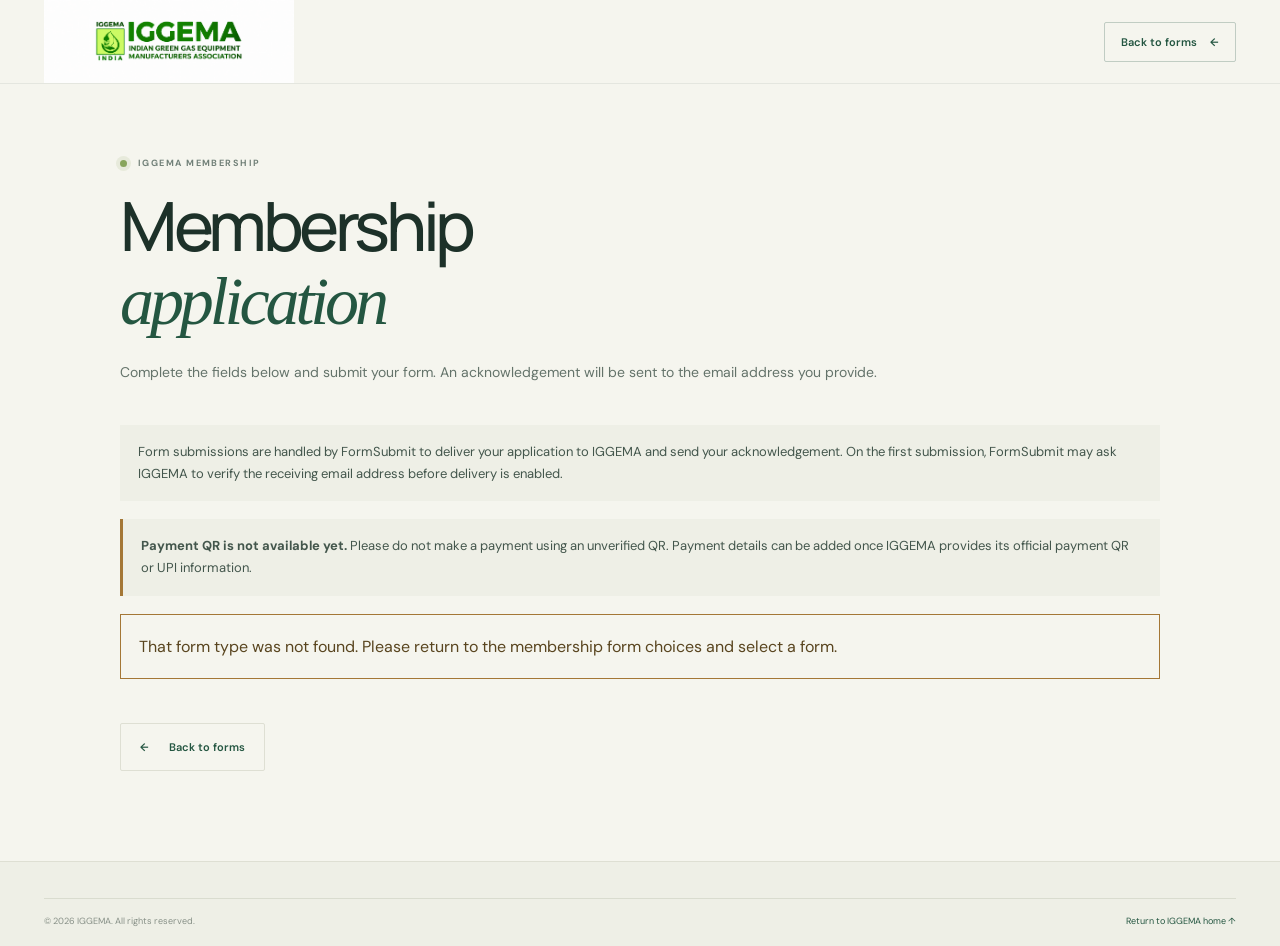
==== commit 7f19e3f8: "first commit" ====
--- a/membership-application.html
+++ b/membership-application.html
@@ -17,8 +17,7 @@
   <header class="site-header">
     <nav class="navbar container" aria-label="Main navigation">
       <a class="brand" href="index.html" aria-label="IGGEMA home">
-        <span class="brand-mark" aria-hidden="true">i</span>
-        <span class="brand-name">IGGEMA<span class="brand-caption">INDIAN GREEN GAS EQUIPMENT MANUFACTURERS ASSOCIATION</span></span>
+        <img class="brand-logo" src="assets/iggema-logo.png" alt="">
       </a>
       <a class="nav-cta" href="membership-forms.html">Back to forms <span aria-hidden="true">←</span></a>
     </nav>
--- a/IGG.css
+++ b/IGG.css
@@ -69,40 +69,15 @@
 .brand {
   display: inline-flex;
   align-items: center;
-  gap: 10px;
   flex: 0 0 auto;
   color: var(--green-dark);
   text-decoration: none;
 }
 
-.brand-mark {
-  display: grid;
-  width: 39px;
-  height: 39px;
-  place-items: center;
-  border-radius: 50%;
-  background: var(--green);
-  color: var(--lime);
-  font-family: var(--serif);
-  font-size: 30px;
-  font-style: italic;
-  line-height: 1;
-}
-
-.brand-name {
-  display: grid;
-  gap: 2px;
-  font-family: var(--display);
-  font-size: 16px;
-  font-weight: 800;
-  letter-spacing: .13em;
-}
-
-.brand-caption {
-  font-family: var(--sans);
-  font-size: 8px;
-  font-weight: 600;
-  letter-spacing: .1em;
+.brand-logo {
+  display: block;
+  width: 250px;
+  height: auto;
 }
 
 .nav-links {
@@ -659,10 +634,7 @@
 @media (max-width: 980px) {
   .container { width: min(100% - 48px, 760px); }
   .navbar { min-height: 74px; gap: 14px; }
-  .brand { gap: 7px; }
-  .brand-mark { width: 34px; height: 34px; font-size: 26px; }
-  .brand-name { font-size: 14px; }
-  .brand-caption { font-size: 7px; }
+  .brand-logo { width: 220px; }
   .nav-links { gap: 13px; }
   .nav-links a { font-size: 11px; }
   .nav-cta { padding: 10px 11px; gap: 8px; font-size: 10px; }
@@ -730,7 +702,7 @@
 
 @media (max-width: 430px) {
   .container { width: calc(100% - 32px); }
-  .brand-caption { letter-spacing: .07em; }
+  .brand-logo { width: 170px; }
   .nav-cta { font-size: 9px; }
   .hero { padding-top: 53px; }
   .eyebrow { font-size: 8px; letter-spacing: .12em; }
